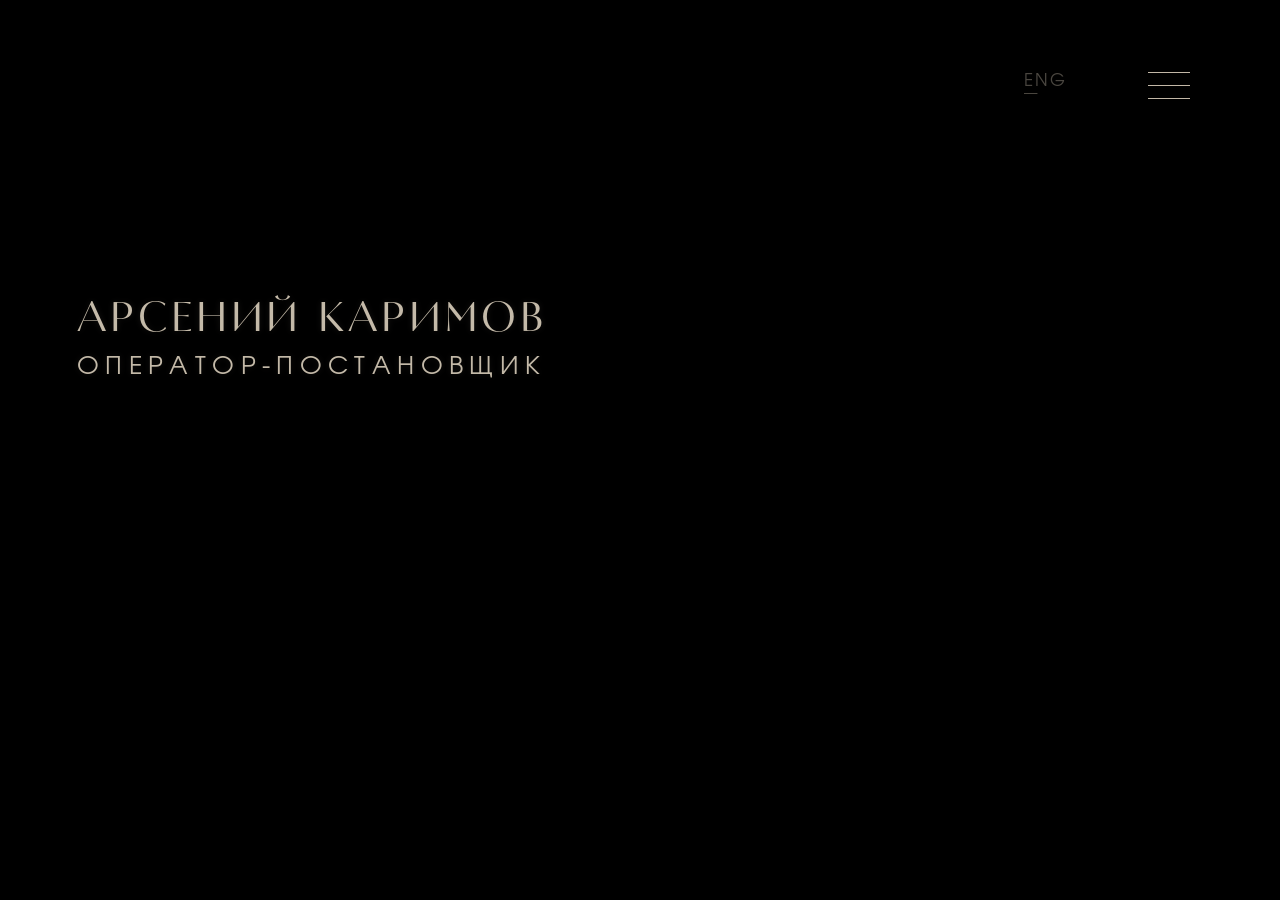
==== ru/index.html @ c72c3cee "Update index.html" ====
<!DOCTYPE html>
<html lang="ru">

<head>

<meta charset="UTF-8">

<meta 
  name="viewport" 
  content="width=device-width, initial-scale=1.0"
>

<title>Арсений Каримов | Оператор-постановщик</title>

<link rel="stylesheet" href="../style.css?v=49">
<link rel="stylesheet" href="../ru-style.css?v=21">

</head>



<body>

<a class="home-mobile-brand site-brand-small" href="work.html">
  <span>АРСЕНИЙ<span class="site-brand-gap"></span>КАРИМОВ</span>
  <small>ОПЕРАТОР-ПОСТАНОВЩИК</small>
</a>

<section class="hero">


  <video 
    class="hero-bg"
    autoplay
    muted
    loop
    playsinline
    preload="auto"
>

    <source 
      src="../video/main.mp4"
      type="video/mp4"
    >

  </video>



  <div class="overlay"></div>



  <div class="hero-title">

  <h1 class="chaos-title">
  <span>А</span><span>Р</span><span>С</span><span>Е</span><span>Н</span><span>И</span><span>Й</span><span class="name-gap"></span><span>К</span><span>А</span><span>Р</span><span>И</span><span>М</span><span>О</span><span>В</span>
</h1>
  <p class="chaos-subtitle" aria-label="ОПЕРАТОР-ПОСТАНОВЩИК">
  <span>О</span><span>П</span><span>Е</span><span>Р</span><span>А</span><span>Т</span><span>О</span><span>Р</span><span>-</span><span>П</span><span>О</span><span>С</span><span>Т</span><span>А</span><span>Н</span><span>О</span><span>В</span><span>Щ</span><span>И</span><span>К</span>
</p>

  </div>



  <nav class="menu">
  <a class="lang-switch" href="../index.html" aria-label="English version">
  ENG
</a>

  <button class="menu-icon" type="button" aria-label="Меню">
    <span></span>
    <span></span>
    <span></span>
  </button>

  <div class="menu-items">

   <a class="work-link" href="work.html">
  РАБОТЫ
  <span class="work-load-line"></span>
</a>
<a href="showreel.html">ШОУРИЛ</a>
<a href="about.html">БИО</a>
<a href="contact.html">КОНТАКТЫ</a>
  </div>

</nav>



</section>


<script src="../script.js?v=13"></script>

</body>

</html>
---- style.css ----
@font-face {
  font-family: 'Circle Contrast';
  src: url('fonts/circle.woff2') format('woff2');
  font-weight: 400;
  font-style: normal;
}

@font-face {
  font-family: 'Evolventa';
  src: url('fonts/evolventa.woff2') format('woff2');
  font-weight: 400;
  font-style: normal;
}

* {
  box-sizing: border-box;
}

html,
body {
  margin: 0;
  width: 100%;
  height: 100%;
  overflow: hidden;
  background: #000;
  color: #e8dcc8;
  font-family: 'Evolventa', sans-serif;
}

.hero {
  position: relative;
  width: 100vw;
  height: 100vh;
  overflow: hidden;
}

.hero-bg {
  position: absolute;
  inset: 0;
  width: 100%;
  height: 100%;
  object-fit: cover;
  z-index: 1;
}

.overlay {
  position: absolute;
  inset: 0;
  z-index: 2;
  background:
    linear-gradient(
      to right,
      rgba(0,0,0,0.65),
      rgba(0,0,0,0.20),
      rgba(0,0,0,0.55)
    );
}

.hero-title {
  position: absolute;
  left: 6%;
  top: 39%;

  transform: translateY(-50%);

  z-index: 3;

  cursor: pointer;
}

.hero-title h1 {
  font-family: 'Circle Contrast', serif;

  margin: 0;

  font-size: 48px;
  line-height: 1;

  letter-spacing: 4.5px;

  font-weight: 400;

  white-space: nowrap;

  color: rgba(232,220,200,0.84);
}

.hero-title .name-gap {
  display: inline-block;
  width: 18px;
}

.chaos-title span {
  display: inline-block;
  opacity: 0;
  animation: letterPulse 4.8s ease-in-out forwards;
}

.chaos-title span:nth-child(1) { animation-delay: 0.15s; }
.chaos-title span:nth-child(2) { animation-delay: 0.42s; }
.chaos-title span:nth-child(3) { animation-delay: 0.28s; }
.chaos-title span:nth-child(4) { animation-delay: 0.68s; }
.chaos-title span:nth-child(5) { animation-delay: 0.36s; }
.chaos-title span:nth-child(6) { animation-delay: 0.55s; }

.chaos-title span:nth-child(8) { animation-delay: 0.22s; }
.chaos-title span:nth-child(9) { animation-delay: 0.50s; }
.chaos-title span:nth-child(10) { animation-delay: 0.31s; }
.chaos-title span:nth-child(11) { animation-delay: 0.75s; }
.chaos-title span:nth-child(12) { animation-delay: 0.44s; }
.chaos-title span:nth-child(13) { animation-delay: 0.63s; }
.chaos-title span:nth-child(14) { animation-delay: 0.39s; }

.hero-title p {
  margin-top: 14px;

  font-family: "Evolventa", sans-serif;

  font-size: 26.2px;
  line-height: 1;

  letter-spacing: 3.8px;

  white-space: nowrap;

  color: rgba(232,220,200,0.84);
}

.chaos-subtitle span {
  display: inline-block;
  opacity: 0;
  animation: letterPulse 4.2s ease-in-out forwards;
}

.chaos-subtitle span:nth-child(1) { animation-delay: 1.25s; }
.chaos-subtitle span:nth-child(2) { animation-delay: 1.55s; }
.chaos-subtitle span:nth-child(3) { animation-delay: 1.38s; }
.chaos-subtitle span:nth-child(4) { animation-delay: 1.78s; }
.chaos-subtitle span:nth-child(5) { animation-delay: 1.44s; }
.chaos-subtitle span:nth-child(6) { animation-delay: 1.68s; }
.chaos-subtitle span:nth-child(7) { animation-delay: 1.33s; }
.chaos-subtitle span:nth-child(8) { animation-delay: 1.88s; }
.chaos-subtitle span:nth-child(9) { animation-delay: 1.52s; }
.chaos-subtitle span:nth-child(10) { animation-delay: 1.72s; }
.chaos-subtitle span:nth-child(11) { animation-delay: 1.36s; }
.chaos-subtitle span:nth-child(12) { animation-delay: 1.82s; }
.chaos-subtitle span:nth-child(13) { animation-delay: 1.49s; }
.chaos-subtitle span:nth-child(14) { animation-delay: 1.64s; }
.chaos-subtitle span:nth-child(15) { animation-delay: 1.41s; }
.chaos-subtitle span:nth-child(16) { animation-delay: 1.91s; }
.chaos-subtitle span:nth-child(17) { animation-delay: 1.58s; }
.chaos-subtitle span:nth-child(18) { animation-delay: 1.73s; }
.chaos-subtitle span:nth-child(19) { animation-delay: 1.47s; }
.chaos-subtitle span:nth-child(20) { animation-delay: 1.84s; }
.chaos-subtitle span:nth-child(21) { animation-delay: 1.62s; }

/* LANGUAGE SWITCH */

.lang-switch {
  position: absolute;

  top: 0;
  right: 124px;

  z-index: 2;

  font-family: "Evolventa", sans-serif;
  font-size: 17px;
  line-height: 1;
  letter-spacing: 1.8px;

  color: rgba(232,220,200,0.84);

  text-decoration: none;

  opacity: 0.38;

  transition:
    opacity 0.45s ease,
    transform 0.45s ease;
}

.lang-switch::after {
  content: "";

  position: absolute;

  left: 0;
  bottom: -5px;

  width: 100%;
  height: 1px;

  background: currentColor;

  transform: scaleX(0.32);
  transform-origin: left center;

  transition: transform 0.45s ease;
}

.lang-switch:hover {
  opacity: 0.9;
}

.lang-switch:hover::after {
  transform: scaleX(1);
}

/* LANGUAGE SWITCH — INNER PAGES */

.work-page .lang-switch,
.showreel-page .lang-switch {
  position: fixed;

  top: 8%;
  right: calc(7% + 124px);

  z-index: 65;
}

/* MENU */

.menu {
  position: fixed;
  z-index: 3;
  right: 7%;
  top: 8%;
  display: flex;
  flex-direction: column;
  align-items: flex-end;
}

.menu-icon {
  width: 82px;
  height: 68px;
  position: relative;

  cursor: pointer;
  pointer-events: auto;
  touch-action: manipulation;

  background: transparent;
  border: 0;
  padding: 0;

  opacity: 1;
  animation: none;
}

.menu-icon span {
  position: absolute;
  right: 0;
  display: block;
  width: 42px;
  height: 1px;
  background: rgba(232,220,200,0.84);
  transition: opacity 0.6s ease;
}

.menu-icon span:nth-child(1) {
  top: 0;
}

.menu-icon span:nth-child(2) {
  top: 13px;
}

.menu-icon span:nth-child(3) {
  top: 26px;
}

.menu.menu-opened .menu-icon span:nth-child(1),
.menu.menu-opened .menu-icon span:nth-child(3) {
  opacity: 0;
}

.menu.menu-opened .menu-icon span:nth-child(2) {
  opacity: 1;
}

.menu.menu-closed .menu-icon span:nth-child(1),
.menu.menu-closed .menu-icon span:nth-child(2),
.menu.menu-closed .menu-icon span:nth-child(3) {
  opacity: 1;
}

.menu-items {
  margin-top: 42px;
  display: flex;
  flex-direction: column;
  gap: 34px;
  align-items: flex-end;
}

.menu-items a {
  text-decoration: none;
  font-size: 13px;
  letter-spacing: 5px;
  color: rgba(232,220,200,0.84);

  opacity: 0;
  transform: translateY(-10px);
  filter: blur(4px);

  transition:
    opacity 0.4s ease,
    transform 0.4s ease,
    filter 0.4s ease;
}


/* OPEN */

.menu.menu-opened .menu-items a {
  opacity: 1;
  transform: translateY(0);
  filter: blur(0);
}

.menu.menu-opened .menu-items a:nth-child(1) { transition-delay: 0s; }
.menu.menu-opened .menu-items a:nth-child(2) { transition-delay: 0.075s; }
.menu.menu-opened .menu-items a:nth-child(3) { transition-delay: 0.15s; }
.menu.menu-opened .menu-items a:nth-child(4) { transition-delay: 0.225s; }


/* CLOSE */

.menu.menu-closed .menu-items a {
  opacity: 0;
  transform: translateY(-10px);
  filter: blur(4px);
}

.menu.menu-closed .menu-items a:nth-child(4) { transition-delay: 0s; }
.menu.menu-closed .menu-items a:nth-child(3) { transition-delay: 0.075s; }
.menu.menu-closed .menu-items a:nth-child(2) { transition-delay: 0.15s; }
.menu.menu-closed .menu-items a:nth-child(1) { transition-delay: 0.225s; }


/* ANIMATION */

@keyframes menuIconAppear {
  from {
    opacity: 0;
    filter: blur(4px);
  }

  to {
    opacity: 1;
    filter: blur(0);
  }
}

@keyframes letterPulse {
  0% {
    opacity: 0;
    text-shadow: none;
    color: rgba(232,220,200,0.03);
  }

  10% {
    opacity: 0.25;
    text-shadow: 0 0 10px rgba(150,190,255,0.20);
  }

  18% {
    opacity: 0.05;
  }

  30% {
    opacity: 0.75;
    text-shadow: 0 0 18px rgba(150,190,255,0.30);
  }

  42% {
    opacity: 0.18;
  }

  55% {
    opacity: 0.9;
    text-shadow: 0 0 14px rgba(232,220,200,0.22);
  }

  68% {
    opacity: 0.45;
  }

  82% {
    opacity: 1;
  }

  100% {
    opacity: 1;
    color: rgba(232,220,200,0.84);
    text-shadow: 0 0 6px rgba(232,220,200,0.10);
  }
}
@keyframes letterReplay {
  0% {
    opacity: 0.05;
    text-shadow: 0 0 10px rgba(150,190,255,0.20);
    color: rgba(232,220,200,0.84);
  }

  10% {
    opacity: 0.25;
    text-shadow: 0 0 10px rgba(150,190,255,0.20);
  }

  18% {
    opacity: 0.05;
  }

  30% {
    opacity: 0.75;
    text-shadow: 0 0 18px rgba(150,190,255,0.30);
  }

  42% {
    opacity: 0.18;
  }

  55% {
    opacity: 0.9;
    text-shadow: 0 0 14px rgba(232,220,200,0.22);
  }

  68% {
    opacity: 0.45;
  }

  82% {
    opacity: 1;
  }

  100% {
    opacity: 1;
    color: rgba(232,220,200,0.84);
    text-shadow: 0 0 6px rgba(232,220,200,0.10);
  }
}

.hero-title.replaying .chaos-title span {
  animation-name: letterReplay;
  animation-duration: 4.8s;
  animation-timing-function: ease-in-out;
  animation-fill-mode: forwards;
}

.hero-title.replaying .chaos-subtitle span {
  animation-name: letterReplay;
  animation-duration: 4.2s;
  animation-timing-function: ease-in-out;
  animation-fill-mode: forwards;
}

/* SMALL BRAND */

.site-brand-small {
  position: fixed;

  left: 7%;
  top: 8%;

  z-index: 60;

  text-decoration: none;

  color: var(--work-accent, #F6FFAD);

  font-family: "Circle Contrast", serif;

  line-height: 1;

  pointer-events: auto;
}

.site-brand-small > span {
  display: block;

  font-size: 18.8px;
  letter-spacing: 2.05px;

  white-space: nowrap;

  opacity: 0.5;
}

.site-brand-small .site-brand-gap {
  display: inline-block;
  width: 7px;
}

  .site-brand-small > small {
  display: block;

  margin-top: 5px;

  font-family: "Evolventa", sans-serif;

  font-size: 10px;
  letter-spacing: 1.8px;

  opacity: 0.42;
}

/* WORK LOADING LINE */

.work-link {

  position: relative;

}

.work-load-line {

  position: absolute;

  left: 0;

  bottom: -9px;

  width: 100%;

  height: 1px;

  background: rgba(232,220,200,0.84);

  transform: scaleX(0);

  transform-origin: left center;

  opacity: 0;

}

.work-link.loading .work-load-line {

  opacity: 1;

  animation: workLoadLine 0.9s ease forwards;

}

@keyframes workLoadLine {

  from {

    transform: scaleX(0);

  }

  to {

    transform: scaleX(1);

  }

}

/* HOME MOBILE BRAND */

.home-mobile-brand {
  display: none;
}

/* MOBILE */

@media (max-width: 768px) {

  .hero-title {
  left: calc(7% + 8px);
  top: 35%;
}

  .hero-title h1 {
  font-size: 33.5px;
  line-height: 1;

  letter-spacing: 2.7px;

  white-space: nowrap;
  margin-bottom: -12px;
}

  .hero-title .name-gap {
  display: inline-block;
  height: auto;
  width: 11px;
}

  .hero-title p {
  margin-top: 20px;

  font-size: 15.7px;
  letter-spacing: 4px;

  white-space: nowrap;
}

   .hero-bg {
   object-position: center center;
  }

  .lang-switch {
  top: 0;
  right: 75px;

  font-size: 15px;
  letter-spacing: 1.6px;

  opacity: 0.42;
}

.lang-switch::after {
  bottom: -4px;
}

  .work-page .lang-switch,
  .showreel-page .lang-switch {
    top: 6%;
    right: calc(5% + 75px);
  }


/* Menu opened */

  .home-mobile-brand {
    left: 5%;
    top: 6%;

    z-index: 9;

    display: block;

    color: rgba(232,220,200,0.84);

    opacity: 0;
    pointer-events: none;

    transition: opacity 0.35s ease;
  }

  .home-menu-open .home-mobile-brand {
    opacity: 1;
    pointer-events: auto;
  }

  .home-menu-open .hero-title {
    opacity: 0;
    pointer-events: none;
  }


  /* MOBILE MENU */

  .menu {
    right: 5%;
    top: 6%;
    width: auto;
  }

  .menu-icon {
    width: 70px;
    height: 60px;
    opacity: 1;
    animation: none;
    z-index: 10;
  }

  .menu-icon span {
    width: 36px;
  }

  .menu-items {
    position: fixed;
    inset: 0;

    margin-top: 0;

    display: flex;
    justify-content: center;
    align-items: center;

    background: rgba(0,0,0,0.82);

    opacity: 0;
    visibility: hidden;
    pointer-events: none;

    z-index: 8;

    transition:
      opacity 0.35s ease,
      visibility 0.35s ease;
  }

  .menu.menu-opened .menu-items {
    opacity: 1;
    visibility: visible;
    pointer-events: auto;
  }

  .menu-items a {
    font-size: 14px;
    letter-spacing: 5px;
  }


  /* MOBILE BRAND */

  .site-brand-small {
    left: 5%;
    top: 5%;
  }

}
---- ru-style.css ----
/* RU HOME BRAND */

.hero-title h1 {

  font-size: 41.8px;

  letter-spacing: 3.6px;

}

.hero-title .name-gap {

  width: 16px;

}

.hero-title p {

  font-size: 25px;

  letter-spacing: 3.2px;

}

.chaos-subtitle span {
  margin-right: 3.2px;
}

.chaos-subtitle span:last-child {
  margin-right: 0;
}

/* RU SMALL BRAND */

.site-brand-small > span {
  font-size: 18.8px;
  letter-spacing: 1.7px;
}

.site-brand-small .site-brand-gap {
  width: 6px;
}

.site-brand-small > small {
  font-size: 9px;
  letter-spacing: 1.15px;
}

/* RU MENU */

.menu-items a {
  letter-spacing: 3.8px;
}

/* RU ANIMATION — NAME */

.chaos-title span:nth-child(1)  { animation-delay: 0.15s; }
.chaos-title span:nth-child(2)  { animation-delay: 0.42s; }
.chaos-title span:nth-child(3)  { animation-delay: 0.28s; }
.chaos-title span:nth-child(4)  { animation-delay: 0.68s; }
.chaos-title span:nth-child(5)  { animation-delay: 0.36s; }
.chaos-title span:nth-child(6)  { animation-delay: 0.55s; }
.chaos-title span:nth-child(7)  { animation-delay: 0.33s; }

.chaos-title span:nth-child(9)  { animation-delay: 0.22s; }
.chaos-title span:nth-child(10) { animation-delay: 0.50s; }
.chaos-title span:nth-child(11) { animation-delay: 0.31s; }
.chaos-title span:nth-child(12) { animation-delay: 0.75s; }
.chaos-title span:nth-child(13) { animation-delay: 0.44s; }
.chaos-title span:nth-child(14) { animation-delay: 0.63s; }
.chaos-title span:nth-child(15) { animation-delay: 0.39s; }

/* RU ANIMATION — SUBTITLE */

.chaos-subtitle span:nth-child(1)  { animation-delay: 1.25s; }
.chaos-subtitle span:nth-child(2)  { animation-delay: 1.55s; }
.chaos-subtitle span:nth-child(3)  { animation-delay: 1.38s; }
.chaos-subtitle span:nth-child(4)  { animation-delay: 1.78s; }
.chaos-subtitle span:nth-child(5)  { animation-delay: 1.44s; }
.chaos-subtitle span:nth-child(6)  { animation-delay: 1.68s; }
.chaos-subtitle span:nth-child(7)  { animation-delay: 1.33s; }
.chaos-subtitle span:nth-child(8)  { animation-delay: 1.88s; }
.chaos-subtitle span:nth-child(9)  { animation-delay: 1.52s; }
.chaos-subtitle span:nth-child(10) { animation-delay: 1.72s; }
.chaos-subtitle span:nth-child(11) { animation-delay: 1.36s; }
.chaos-subtitle span:nth-child(12) { animation-delay: 1.82s; }
.chaos-subtitle span:nth-child(13) { animation-delay: 1.49s; }
.chaos-subtitle span:nth-child(14) { animation-delay: 1.64s; }
.chaos-subtitle span:nth-child(15) { animation-delay: 1.41s; }
.chaos-subtitle span:nth-child(16) { animation-delay: 1.91s; }
.chaos-subtitle span:nth-child(17) { animation-delay: 1.58s; }
.chaos-subtitle span:nth-child(18) { animation-delay: 1.73s; }
.chaos-subtitle span:nth-child(19) { animation-delay: 1.47s; }
.chaos-subtitle span:nth-child(20) { animation-delay: 1.84s; }

/* RU MOBILE */

@media (max-width: 768px) {

  html[lang="ru"] .hero-title h1 {
    font-size: 30px;
    letter-spacing: 2.1px;
  }

  html[lang="ru"] .hero-title .name-gap {
    width: 9px;
  }

  html[lang="ru"] .hero-title p {
    font-size: 17px;
    letter-spacing: 2.1px;
  }

  html[lang="ru"] .chaos-subtitle span {
    margin-right: 2.75px;
  }

  html[lang="ru"] .chaos-subtitle span:last-child {
    margin-right: 0;
  }

  html[lang="ru"] .site-brand-small > span {
    font-size: 16.5px;
    letter-spacing: 1.55px;
  }

  html[lang="ru"] .site-brand-small .site-brand-gap {
    width: 6px;
  }

  html[lang="ru"] .site-brand-small > small {
    font-size: 10.6px;
    letter-spacing: 2.2px;
  }

  html[lang="ru"] .menu-items a {
    letter-spacing: 3.6px;
  }
}
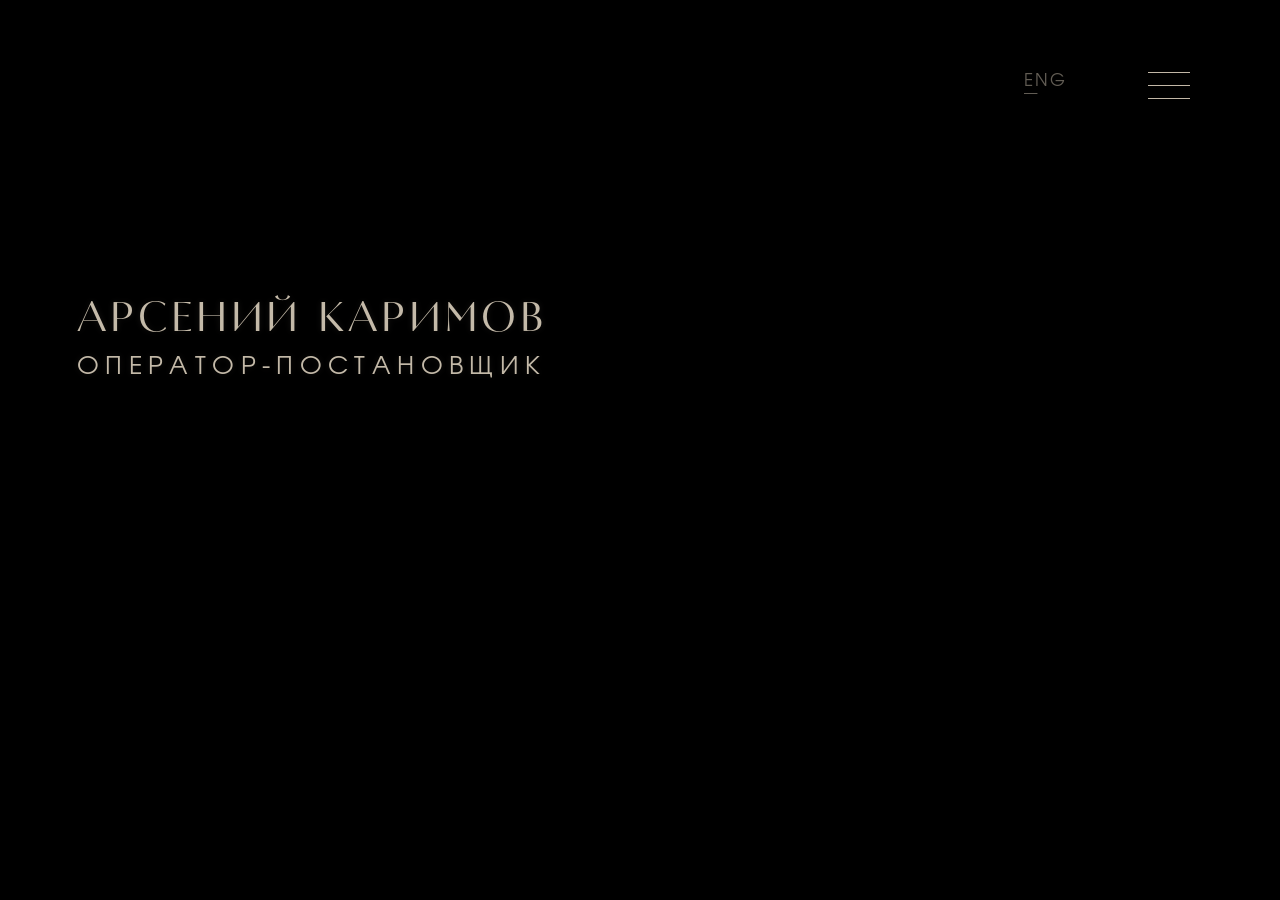
==== commit d2a09c46: "Update index.html" ====
--- a/ru/index.html
+++ b/ru/index.html
@@ -12,7 +12,7 @@
 
 <title>Арсений Каримов | Оператор-постановщик</title>
 
-<link rel="stylesheet" href="../style.css?v=49">
+<link rel="stylesheet" href="../style.css?v=50">
 <link rel="stylesheet" href="../ru-style.css?v=21">
 
 </head>
--- a/style.css
+++ b/style.css
@@ -169,11 +169,11 @@
   line-height: 1;
   letter-spacing: 1.8px;
 
-  color: rgba(232,220,200,0.84);
+  color: var(--work-accent, rgba(232,220,200,0.84));
 
   text-decoration: none;
 
-  opacity: 0.38;
+  opacity: 0.5;
 
   transition:
     opacity 0.45s ease,
@@ -210,13 +210,15 @@
 /* LANGUAGE SWITCH — INNER PAGES */
 
 .work-page .lang-switch,
-.showreel-page .lang-switch {
+.showreel-page .lang-switch,
+.about-page .lang-switch,
+.contact-page .lang-switch {
   position: fixed;
 
   top: 8%;
   right: calc(7% + 124px);
 
-  z-index: 65;
+  z-index: 100;
 }
 
 /* MENU */
@@ -618,10 +620,13 @@
 }
 
   .work-page .lang-switch,
-  .showreel-page .lang-switch {
-    top: 6%;
-    right: calc(5% + 75px);
-  }
+.showreel-page .lang-switch,
+.about-page .lang-switch,
+.contact-page .lang-switch {
+  top: 6%;
+  right: calc(5% + 75px);
+  z-index: 100;
+}
 
 
 /* Menu opened */
@@ -656,10 +661,17 @@
   /* MOBILE MENU */
 
   .menu {
-    right: 5%;
-    top: 6%;
-    width: auto;
-  }
+  position: fixed;
+
+  top: 6%;
+  right: 5%;
+
+  width: 70px;
+
+  display: flex;
+  flex-direction: column;
+  align-items: flex-end;
+}
 
   .menu-icon {
     width: 70px;
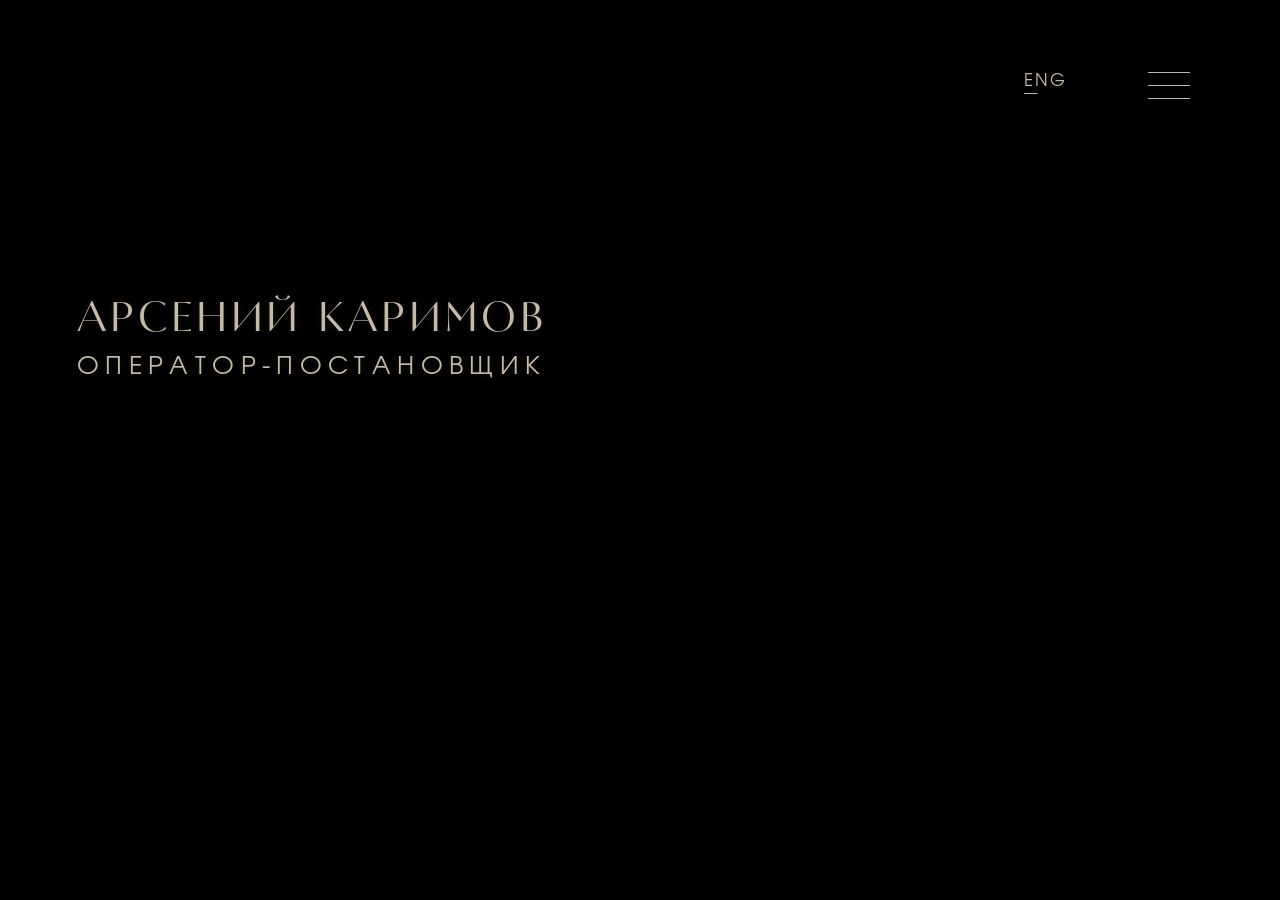
==== commit c930af6e: "Make home lang-switch solid The base .lang-switch kept opacity 0.5/0.42, which only the home page st" ====
--- a/ru/index.html
+++ b/ru/index.html
@@ -12,7 +12,7 @@
 
 <title>Арсений Каримов | Оператор-постановщик</title>
 
-<link rel="stylesheet" href="../style.css?v=50">
+<link rel="stylesheet" href="../style.css?v=61">
 <link rel="stylesheet" href="../ru-style.css?v=21">
 
 </head>
@@ -77,12 +77,12 @@
 
   <div class="menu-items">
 
+<a class="active" href="index.html" aria-current="page">ГЛАВНАЯ</a>
    <a class="work-link" href="work.html">
   РАБОТЫ
   <span class="work-load-line"></span>
 </a>
 <a href="showreel.html">ШОУРИЛ</a>
-<a href="about.html">БИО</a>
 <a href="contact.html">КОНТАКТЫ</a>
   </div>
 
--- a/style.css
+++ b/style.css
@@ -25,6 +25,24 @@
   background: #000;
   color: #e8dcc8;
   font-family: 'Evolventa', sans-serif;
+}
+
+/* PER-PAGE ACCENT — one shared token used by the shell (brand, lang, menu).
+   On the work page it is also updated per project by work.js. */
+.work-page {
+  --accent: #F6FFAD;
+}
+
+.showreel-page,
+.contact-page {
+  --accent: #FFFCEB;
+}
+
+:root {
+  /* Shared drop shadow so shell text reads over imagery. */
+  --ui-shadow:
+    0 1px 3px rgba(0, 0, 0, 0.6),
+    0 2px 18px rgba(0, 0, 0, 0.45);
 }
 
 .hero {
@@ -162,18 +180,18 @@
   top: 0;
   right: 124px;
 
-  z-index: 2;
+  z-index: 11;
 
   font-family: "Evolventa", sans-serif;
   font-size: 17px;
   line-height: 1;
   letter-spacing: 1.8px;
 
-  color: var(--work-accent, rgba(232,220,200,0.84));
+  color: var(--accent, rgba(232,220,200,0.84));
 
   text-decoration: none;
 
-  opacity: 0.5;
+  opacity: 1;
 
   transition:
     opacity 0.45s ease,
@@ -199,10 +217,6 @@
   transition: transform 0.45s ease;
 }
 
-.lang-switch:hover {
-  opacity: 0.9;
-}
-
 .lang-switch:hover::after {
   transform: scaleX(1);
 }
@@ -211,7 +225,6 @@
 
 .work-page .lang-switch,
 .showreel-page .lang-switch,
-.about-page .lang-switch,
 .contact-page .lang-switch {
   position: fixed;
 
@@ -219,6 +232,143 @@
   right: calc(7% + 124px);
 
   z-index: 100;
+
+  color: var(--accent);
+  opacity: 1;
+  text-shadow: var(--ui-shadow);
+
+  transition:
+    opacity 0.45s ease,
+    transform 0.45s ease,
+    color var(--work-fade, 0.6s) ease;
+}
+
+/* Inner-page brand: page accent, solid, shadowed, recolours with the accent. */
+.work-page .site-brand-small,
+.showreel-page .site-brand-small,
+.contact-page .site-brand-small {
+  color: var(--accent);
+  text-shadow: var(--ui-shadow);
+
+  transition: color var(--work-fade, 0.6s) ease;
+}
+
+.work-page .site-brand-small > span,
+.work-page .site-brand-small > small,
+.showreel-page .site-brand-small > span,
+.showreel-page .site-brand-small > small,
+.contact-page .site-brand-small > span,
+.contact-page .site-brand-small > small {
+  opacity: 1;
+}
+
+/* INNER-PAGE MENU (shared: work / showreel / contact) */
+
+.menu-button {
+  position: fixed;
+
+  right: 7%;
+  top: 8%;
+
+  z-index: 60;
+
+  width: 82px;
+  height: 68px;
+
+  background: transparent;
+  border: 0;
+  padding: 0;
+
+  cursor: pointer;
+  touch-action: manipulation;
+}
+
+.menu-button span {
+  position: absolute;
+  right: 0;
+
+  display: block;
+
+  width: 42px;
+  height: 1px;
+
+  background: var(--accent);
+
+  transition: opacity 0.22s ease;
+}
+
+.menu-button span:nth-child(1) { top: 0; }
+.menu-button span:nth-child(2) { top: 13px; }
+.menu-button span:nth-child(3) { top: 26px; }
+
+.menu-active .menu-button span:nth-child(1),
+.menu-active .menu-button span:nth-child(3) {
+  opacity: 0;
+}
+
+.menu-overlay {
+  position: fixed;
+  inset: 0;
+
+  z-index: 30;
+
+  display: flex;
+  align-items: center;
+  justify-content: center;
+
+  background: rgba(0, 0, 0, 0.78);
+
+  opacity: 0;
+  pointer-events: none;
+
+  transition: opacity 0.22s ease;
+}
+
+.menu-active .menu-overlay {
+  opacity: 1;
+  pointer-events: auto;
+}
+
+.menu-links {
+  display: flex;
+  flex-direction: column;
+  align-items: center;
+
+  gap: 34px;
+
+  text-align: center;
+}
+
+.menu-links a {
+  text-decoration: none;
+
+  font-family: "Evolventa", sans-serif;
+
+  font-size: 15px;
+  letter-spacing: 5px;
+
+  color: var(--accent);
+
+  opacity: 0;
+  transform: translateY(8px);
+  filter: blur(3px);
+
+  transition:
+    opacity 0.22s ease,
+    transform 0.22s ease,
+    filter 0.22s ease;
+}
+
+.menu-active .menu-links a {
+  opacity: 1;
+  transform: translateY(0);
+  filter: blur(0);
+}
+
+/* WORK PLAYER — LANGUAGE SWITCH BELOW PLAYER */
+
+.work-page.player-open .lang-switch {
+  z-index: 60;
 }
 
 /* MENU */
@@ -306,9 +456,30 @@
   filter: blur(4px);
 
   transition:
-    opacity 0.4s ease,
-    transform 0.4s ease,
-    filter 0.4s ease;
+  opacity 0.22s ease,
+  transform 0.22s ease,
+  filter 0.22s ease;
+}
+
+.menu-links a,
+.menu-items a {
+  position: relative;
+}
+
+.menu-links a.active::after,
+.menu-items a.active::after {
+  content: "";
+
+  position: absolute;
+  left: 0;
+  bottom: -8px;
+
+  width: calc(100% - 5px);
+  height: 1px;
+
+  background: currentColor;
+
+  opacity: 0.7;
 }
 
 
@@ -321,10 +492,9 @@
 }
 
 .menu.menu-opened .menu-items a:nth-child(1) { transition-delay: 0s; }
-.menu.menu-opened .menu-items a:nth-child(2) { transition-delay: 0.075s; }
-.menu.menu-opened .menu-items a:nth-child(3) { transition-delay: 0.15s; }
-.menu.menu-opened .menu-items a:nth-child(4) { transition-delay: 0.225s; }
-
+.menu.menu-opened .menu-items a:nth-child(2) { transition-delay: 0.03s; }
+.menu.menu-opened .menu-items a:nth-child(3) { transition-delay: 0.06s; }
+.menu.menu-opened .menu-items a:nth-child(4) { transition-delay: 0.09s; }
 
 /* CLOSE */
 
@@ -335,10 +505,9 @@
 }
 
 .menu.menu-closed .menu-items a:nth-child(4) { transition-delay: 0s; }
-.menu.menu-closed .menu-items a:nth-child(3) { transition-delay: 0.075s; }
-.menu.menu-closed .menu-items a:nth-child(2) { transition-delay: 0.15s; }
-.menu.menu-closed .menu-items a:nth-child(1) { transition-delay: 0.225s; }
-
+.menu.menu-closed .menu-items a:nth-child(3) { transition-delay: 0.03s; }
+.menu.menu-closed .menu-items a:nth-child(2) { transition-delay: 0.06s; }
+.menu.menu-closed .menu-items a:nth-child(1) { transition-delay: 0.09s; }
 
 /* ANIMATION */
 
@@ -469,7 +638,7 @@
 
   text-decoration: none;
 
-  color: var(--work-accent, #F6FFAD);
+  color: var(--accent, #F6FFAD);
 
   font-family: "Circle Contrast", serif;
 
@@ -566,6 +735,7 @@
 .home-mobile-brand {
   display: none;
 }
+
 
 /* MOBILE */
 
@@ -608,11 +778,13 @@
   .lang-switch {
   top: 0;
   right: 75px;
+  
+  z-index: 11;
 
   font-size: 15px;
   letter-spacing: 1.6px;
 
-  opacity: 0.42;
+  opacity: 1;
 }
 
 .lang-switch::after {
@@ -621,12 +793,25 @@
 
   .work-page .lang-switch,
 .showreel-page .lang-switch,
-.about-page .lang-switch,
 .contact-page .lang-switch {
-  top: 6%;
+  top: 5%;
   right: calc(5% + 75px);
   z-index: 100;
 }
+
+  .menu-button {
+    right: 5%;
+    top: 5%;
+  }
+
+  .menu-links {
+    gap: 30px;
+  }
+
+  .menu-links a {
+    font-size: 14px;
+    letter-spacing: 5px;
+  }
 
 
 /* Menu opened */
@@ -663,27 +848,29 @@
   .menu {
   position: fixed;
 
-  top: 6%;
+  top: 5%;
   right: 5%;
 
-  width: 70px;
+  width: 82px;
 
   display: flex;
   flex-direction: column;
   align-items: flex-end;
 }
 
-  .menu-icon {
-    width: 70px;
-    height: 60px;
-    opacity: 1;
-    animation: none;
-    z-index: 10;
-  }
-
-  .menu-icon span {
-    width: 36px;
-  }
+.menu-icon {
+  width: 82px;
+  height: 68px;
+
+  opacity: 1;
+  animation: none;
+
+  z-index: 10;
+}
+
+.menu-icon span {
+  width: 42px;
+}
 
   .menu-items {
     position: fixed;
@@ -704,8 +891,8 @@
     z-index: 8;
 
     transition:
-      opacity 0.35s ease,
-      visibility 0.35s ease;
+    opacity 0.22s ease,
+    visibility 0.22s ease;
   }
 
   .menu.menu-opened .menu-items {
--- a/ru-style.css
+++ b/ru-style.css
@@ -33,18 +33,18 @@
 
 /* RU SMALL BRAND */
 
-.site-brand-small > span {
-  font-size: 18.8px;
-  letter-spacing: 1.7px;
+html[lang="ru"] .site-brand-small > span {
+  font-size: 16.5px;
+  letter-spacing: 1.55px;
 }
 
-.site-brand-small .site-brand-gap {
+html[lang="ru"] .site-brand-small .site-brand-gap {
   width: 6px;
 }
 
-.site-brand-small > small {
-  font-size: 9px;
-  letter-spacing: 1.15px;
+html[lang="ru"] .site-brand-small > small {
+  font-size: 10.6px;
+  letter-spacing: 2.2px;
 }
 
 /* RU MENU */
@@ -120,19 +120,6 @@
     margin-right: 0;
   }
 
-  html[lang="ru"] .site-brand-small > span {
-    font-size: 16.5px;
-    letter-spacing: 1.55px;
-  }
-
-  html[lang="ru"] .site-brand-small .site-brand-gap {
-    width: 6px;
-  }
-
-  html[lang="ru"] .site-brand-small > small {
-    font-size: 10.6px;
-    letter-spacing: 2.2px;
-  }
 
   html[lang="ru"] .menu-items a {
     letter-spacing: 3.6px;
